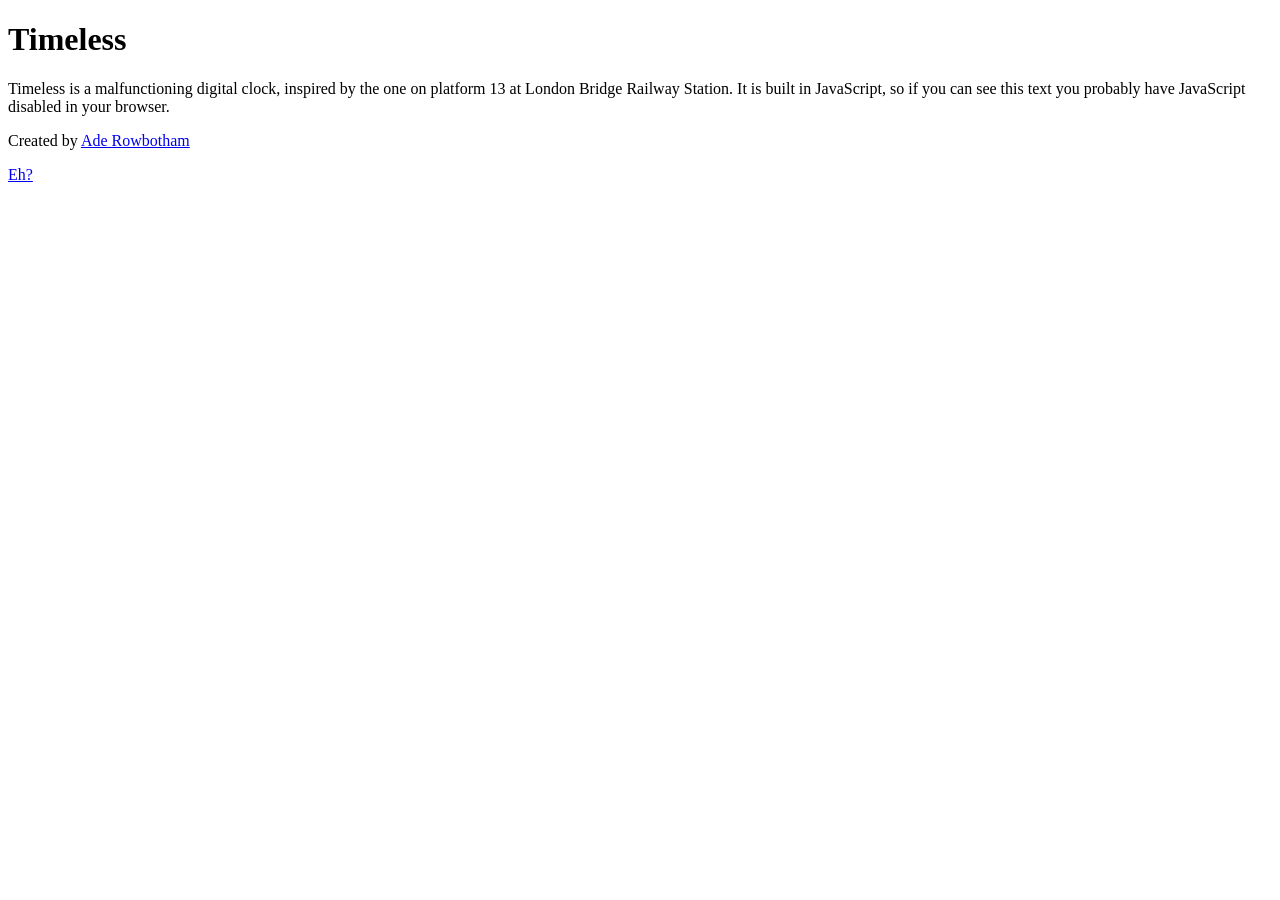
==== deploy/index.html @ 63f45a2e "changed structure" ====
<!DOCTYPE html> 
<html lang="en-GB"> 
<head> 
	<meta http-equiv="Content-Type" content="text/html; charset=UTF-8" /> 
	<meta name="copyright" content="Ade Rowbotham Ltd" /> 
	<meta name="rating" content="General" /> 
	<meta name="keywords" content="notclock, digital, clock, digital clock, broken clock" /> 
	<meta name="abstract" content="" /> 
	<meta name="revisit-after" content="7" /> 
	<meta name="robots" content="index,follow" /> 
	<meta name="description" content="" /> 
	<meta name="Author" content="Ade Rowbotham" />
	
	<title>Timeless</title>
	
	<link rel="stylesheet" href="/_includes/css-min.css" type="text/css" media="screen" /> 	
	<script src="/_includes/js-min.js" type="text/javascript" charset="utf-8"></script>
	
	<script type="text/javascript">

	  var _gaq = _gaq || [];
	  _gaq.push(['_setAccount', 'UA-188815-18']);
	  _gaq.push(['_trackPageview']);

	  (function() {
	    var ga = document.createElement('script'); ga.type = 'text/javascript'; ga.async = true;
	    ga.src = ('https:' == document.location.protocol ? 'https://ssl' : 'http://www') + '.google-analytics.com/ga.js';
	    var s = document.getElementsByTagName('script')[0]; s.parentNode.insertBefore(ga, s);
	  })();

	</script>
</head>



<body>	
    <div id="clock-container">
            <h1>Timeless</h1>
            <p>Timeless is a malfunctioning digital clock, inspired by the one on platform 13 at London Bridge Railway Station. It is built in JavaScript, so if you can see this text you probably have JavaScript disabled in your browser.</p>
            <p>Created by <a href="http://ade.rowbotham.co.uk" title="Ade Rowbotham">Ade Rowbotham</a></p>
    </div>

    <div id="about">
        <a href="http://design.aderowbotham.com/2011/03/timeless/" title="Timeless is a malfunctioning digital clock, inspired by the one on platform 13 at London Bridge Railway Station.">Eh?</a>
    </div>
</body>


</html>
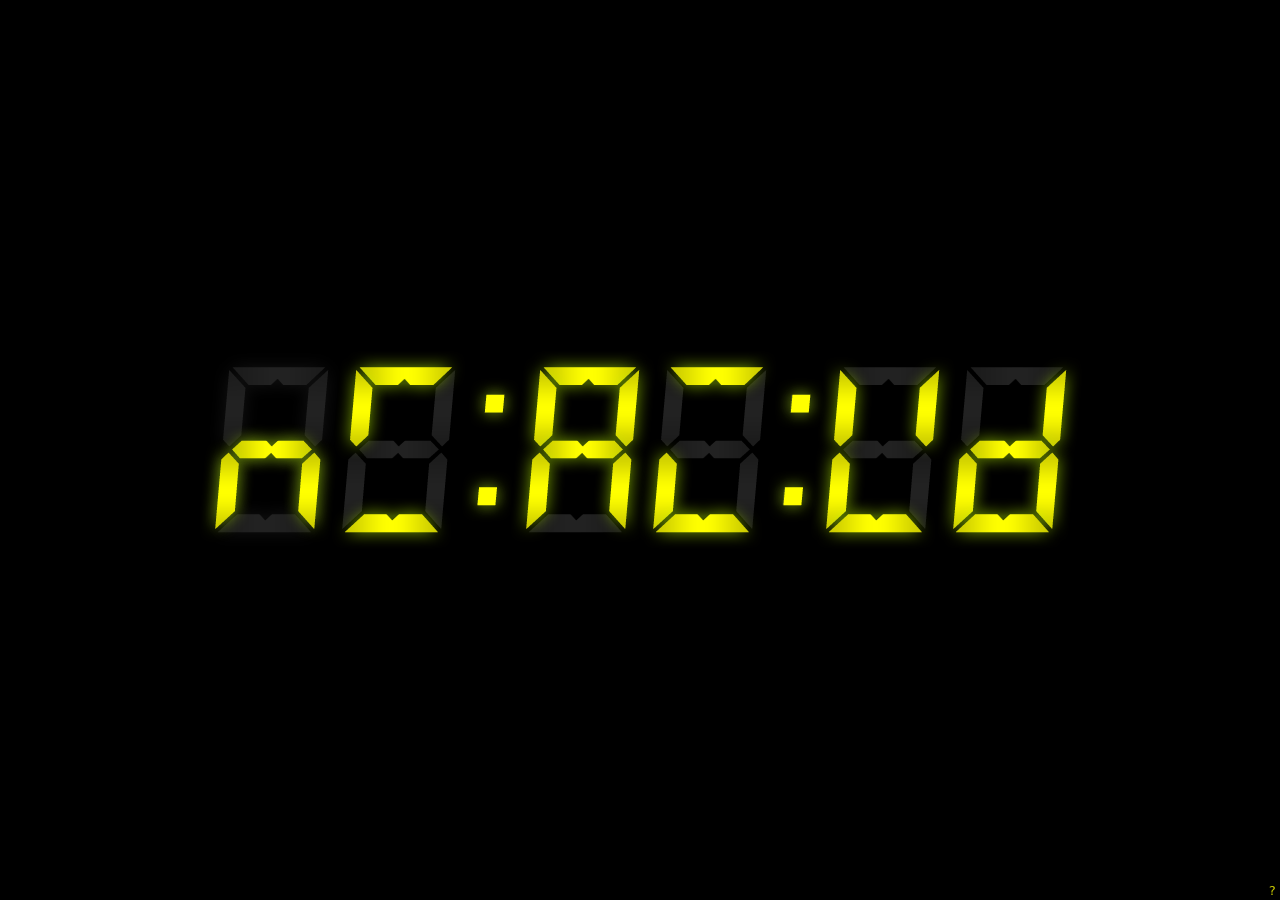
==== commit 8a6113d2: "removed php minify, set up with sass (ruby) and collate (node)" ====
--- a/deploy/index.html
+++ b/deploy/index.html
@@ -13,8 +13,10 @@
 	
 	<title>Timeless</title>
 	
-	<link rel="stylesheet" href="/_includes/css-min.css" type="text/css" media="screen" /> 	
-	<script src="/_includes/js-min.js" type="text/javascript" charset="utf-8"></script>
+	<link rel="stylesheet" href="timeless.css" type="text/css" media="screen" /> 	
+
+  <script src="//ajax.googleapis.com/ajax/libs/jquery/1.7.2/jquery.min.js"></script>    
+  <script type="text/javascript" src="timeless-min.js"></script>
 	
 	<script type="text/javascript">
 
@@ -41,9 +43,10 @@
     </div>
 
     <div id="about">
-        <a href="http://design.aderowbotham.com/2011/03/timeless/" title="Timeless is a malfunctioning digital clock, inspired by the one on platform 13 at London Bridge Railway Station.">Eh?</a>
+        <a href="http://design.aderowbotham.com/2011/03/timeless/" title="Timeless is a malfunctioning digital clock, inspired by the one on platform 13 at London Bridge Railway Station.">?</a>
     </div>
+
+    
 </body>
 
-
 </html>
--- a/deploy/timeless.css
+++ b/deploy/timeless.css
@@ -0,0 +1 @@
+body{background:#000;color:#f9f900;margin:0 auto auto auto;padding:0;text-align:center;font-family:Andale Mono, monospace}#about{position:absolute;top:100%;left:100%;width:80px;height:20px;margin-left:-80px;margin-top:-20px;overflow:hidden;text-align:right}#about a{font-size:13px;text-decoration:none;padding-right:4px;color:#c6c600}#about a:hover{color:#f9f900}#clock-container{position:absolute;top:50%;left:50%;width:880px;height:198px;margin-left:-440px;margin-top:-99px;background:url("images/display-off_24.png") no-repeat top left;cursor:pointer}h1{margin:0;padding-top:70px;font-weight:normal;font-size:100%}p{font-size:90%}a{color:#f9f900;text-decoration:underline}.segment{background-repeat:no-repeat;background-position:top left;position:absolute;overflow:hidden}.display-unit{position:absolute}#displayA{z-index:1;left:0;top:0}#displayB{z-index:2;left:127px;top:0}#displayC{z-index:4;left:311px;top:0}#displayD{z-index:5;left:438px;top:0}#displayE{z-index:7;left:611px;top:0}#displayF{z-index:8;left:738px;top:0}#seperators-mins,#seperators-secs{z-index:3;left:262px;top:27px;width:58px;height:144px;background-image:url("images/segment_map.png");background-position:-227px 0 !important}#seperators-secs{z-index:6;left:568px;top:27px}.t{z-index:1;left:19px;top:0px;width:119px;height:50px;background-image:url("images/segment_map.png");background-position:0 -104px !important}.tl{z-index:2;left:7px;top:6px;width:54px;height:104px;background-image:url("images/segment_map.png");background-position:0 0 !important}.tr{z-index:3;left:89px;top:6px;width:55px;height:104px;background-image:url("images/segment_map.png");background-position:-54px 0 !important}.m{z-index:4;left:18px;top:73px;width:108px;height:51px;background-image:url("images/segment_map.png");background-position:-119px -104px !important}.bl{z-index:5;left:0;top:87px;width:55px;height:104px;background-image:url("images/segment_map.png");background-position:-109px 0 !important}.br{z-index:6;left:82px;top:87px;width:54px;height:104px;background-image:url("images/segment_map.png");background-position:-164px 0 !important}.b{z-index:7;left:5px;top:147px;width:119px;height:51px;background-image:url("images/segment_map.png");background-position:0 -155px !important}
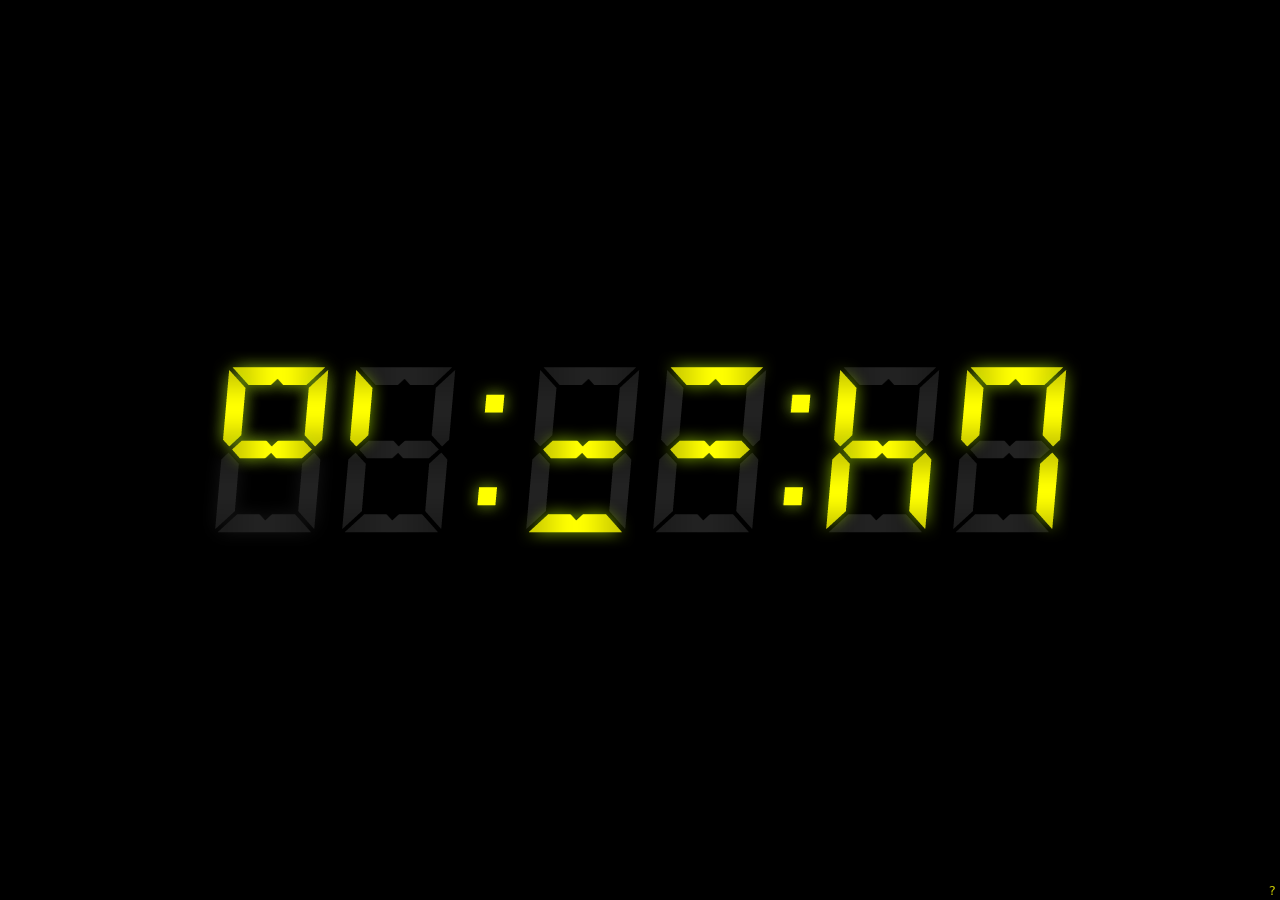
==== commit 8fda2a7c: "updated readme" ====
--- a/deploy/index.html
+++ b/deploy/index.html
@@ -1,52 +1,42 @@
 <!DOCTYPE html> 
 <html lang="en-GB"> 
-<head> 
-	<meta http-equiv="Content-Type" content="text/html; charset=UTF-8" /> 
-	<meta name="copyright" content="Ade Rowbotham Ltd" /> 
-	<meta name="rating" content="General" /> 
-	<meta name="keywords" content="notclock, digital, clock, digital clock, broken clock" /> 
-	<meta name="abstract" content="" /> 
-	<meta name="revisit-after" content="7" /> 
-	<meta name="robots" content="index,follow" /> 
-	<meta name="description" content="" /> 
-	<meta name="Author" content="Ade Rowbotham" />
-	
-	<title>Timeless</title>
-	
-	<link rel="stylesheet" href="timeless.css" type="text/css" media="screen" /> 	
+  <head> 
+  	<meta http-equiv="Content-Type" content="text/html; charset=UTF-8" /> 
+  	<meta name="copyright" content="Ade Rowbotham Ltd" /> 
+  	<meta name="rating" content="General" /> 
+  	<meta name="keywords" content="notclock, digital, clock, digital clock, 7-segment display" /> 
+  	<meta name="revisit-after" content="7" /> 
+  	<meta name="robots" content="index,follow" /> 
+  	<meta name="description" content="Timeless is a malfunctioning digital clock, inspired by the one on platform 13 at London Bridge Railway Station." /> 
+  		
+  	<title>Timeless</title>
+  	
+  	<link rel="stylesheet" href="timeless.css" type="text/css" media="screen" /> 	
 
-  <script src="//ajax.googleapis.com/ajax/libs/jquery/1.7.2/jquery.min.js"></script>    
-  <script type="text/javascript" src="timeless-min.js"></script>
-	
-	<script type="text/javascript">
+    <script src="//ajax.googleapis.com/ajax/libs/jquery/1.7.2/jquery.min.js"></script>    
+    <script type="text/javascript" src="timeless-min.js"></script>	
+  	<script type="text/javascript">
+  	  var _gaq = _gaq || [];
+  	  _gaq.push(['_setAccount', 'UA-188815-18']);
+  	  _gaq.push(['_trackPageview']);
 
-	  var _gaq = _gaq || [];
-	  _gaq.push(['_setAccount', 'UA-188815-18']);
-	  _gaq.push(['_trackPageview']);
+  	  (function() {
+  	    var ga = document.createElement('script'); ga.type = 'text/javascript'; ga.async = true;
+  	    ga.src = ('https:' == document.location.protocol ? 'https://ssl' : 'http://www') + '.google-analytics.com/ga.js';
+  	    var s = document.getElementsByTagName('script')[0]; s.parentNode.insertBefore(ga, s);
+  	  })();
+    </script>
+  </head>
 
-	  (function() {
-	    var ga = document.createElement('script'); ga.type = 'text/javascript'; ga.async = true;
-	    ga.src = ('https:' == document.location.protocol ? 'https://ssl' : 'http://www') + '.google-analytics.com/ga.js';
-	    var s = document.getElementsByTagName('script')[0]; s.parentNode.insertBefore(ga, s);
-	  })();
-
-	</script>
-</head>
-
-
-
-<body>	
+  <body>	
     <div id="clock-container">
-            <h1>Timeless</h1>
-            <p>Timeless is a malfunctioning digital clock, inspired by the one on platform 13 at London Bridge Railway Station. It is built in JavaScript, so if you can see this text you probably have JavaScript disabled in your browser.</p>
-            <p>Created by <a href="http://ade.rowbotham.co.uk" title="Ade Rowbotham">Ade Rowbotham</a></p>
+      <h1>Timeless</h1>
+      <p>Timeless is a malfunctioning digital clock, inspired by the one on platform 13 at London Bridge Railway Station. It is built in JavaScript, so if you can see this text you probably have JavaScript disabled in your browser.</p>
+      <p>Created by <a href="http://ade.rowbotham.co.uk" title="Ade Rowbotham">Ade Rowbotham</a></p>
     </div>
 
     <div id="about">
-        <a href="http://design.aderowbotham.com/2011/03/timeless/" title="Timeless is a malfunctioning digital clock, inspired by the one on platform 13 at London Bridge Railway Station.">?</a>
+      <a href="http://design.aderowbotham.com/2011/03/timeless/" title="Timeless is a malfunctioning digital clock, inspired by the one on platform 13 at London Bridge Railway Station.">?</a>
     </div>
-
-    
-</body>
-
+  </body>
 </html>
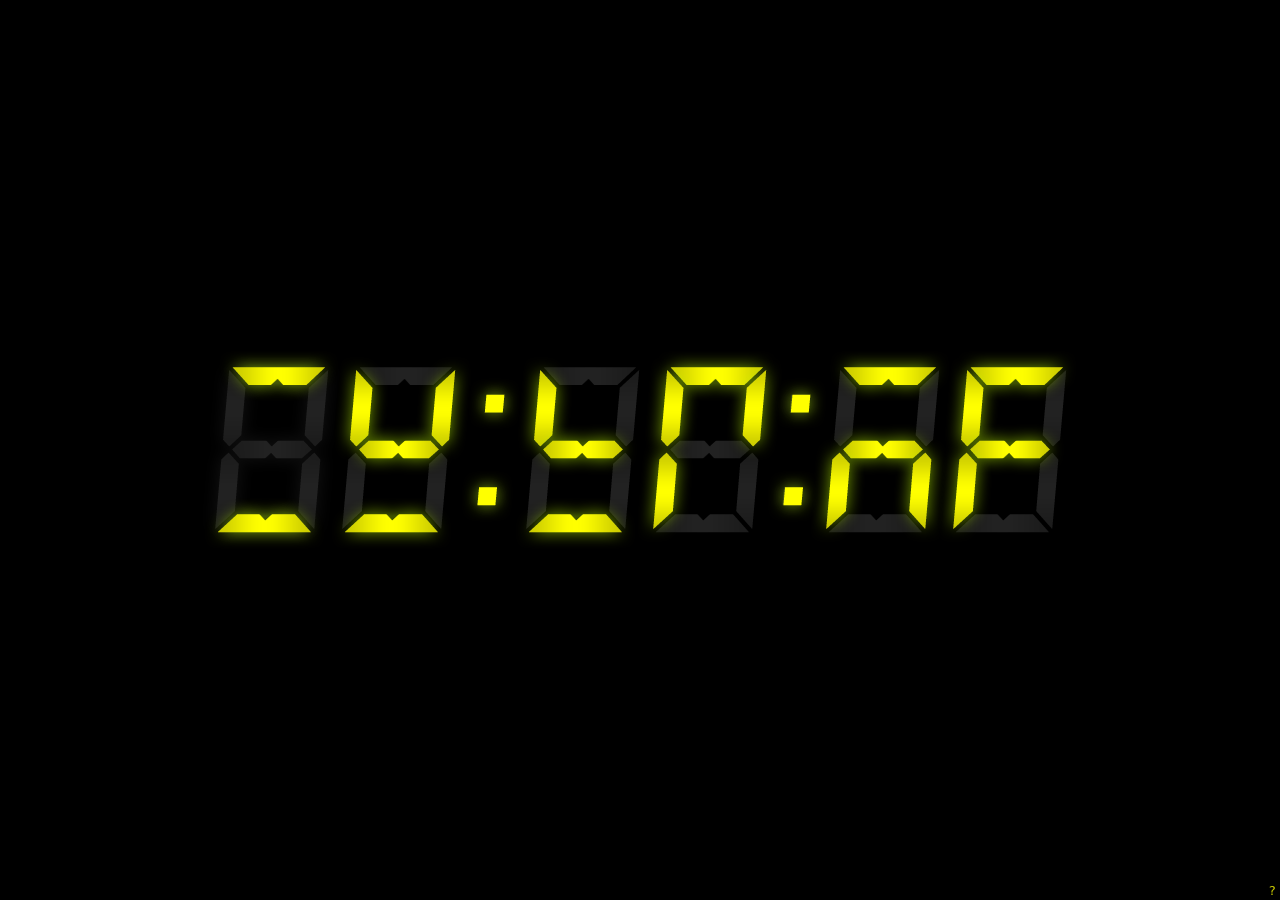
==== commit f846ce29: "deferred js, fixed FOUC by appending js class to html and updating css" ====
--- a/deploy/index.html
+++ b/deploy/index.html
@@ -13,30 +13,38 @@
   	
   	<link rel="stylesheet" href="timeless.css" type="text/css" media="screen" /> 	
 
-    <script src="//ajax.googleapis.com/ajax/libs/jquery/1.7.2/jquery.min.js"></script>    
-    <script type="text/javascript" src="timeless-min.js"></script>	
-  	<script type="text/javascript">
-  	  var _gaq = _gaq || [];
-  	  _gaq.push(['_setAccount', 'UA-188815-18']);
-  	  _gaq.push(['_trackPageview']);
+    <script src="//ajax.googleapis.com/ajax/libs/jquery/1.7.2/jquery.min.js"></script>
+    <script>window.jQuery || document.write('<script src="jquery-1.7.2.min.js"><\/script>')</script>
+    <script type="text/javascript">
+      $('html').addClass('js');
+    </script>
 
-  	  (function() {
-  	    var ga = document.createElement('script'); ga.type = 'text/javascript'; ga.async = true;
-  	    ga.src = ('https:' == document.location.protocol ? 'https://ssl' : 'http://www') + '.google-analytics.com/ga.js';
-  	    var s = document.getElementsByTagName('script')[0]; s.parentNode.insertBefore(ga, s);
-  	  })();
-    </script>
   </head>
 
   <body>	
     <div id="clock-container">
-      <h1>Timeless</h1>
-      <p>Timeless is a malfunctioning digital clock, inspired by the one on platform 13 at London Bridge Railway Station. It is built in JavaScript, so if you can see this text you probably have JavaScript disabled in your browser.</p>
-      <p>Created by <a href="http://ade.rowbotham.co.uk" title="Ade Rowbotham">Ade Rowbotham</a></p>
+      <div id="no-js-content">
+        <h1>Timeless</h1>
+        <p>Timeless is a malfunctioning digital clock, inspired by the one on platform 13 at London Bridge Railway Station. It is built in JavaScript, so if you can see this text you probably have JavaScript disabled in your browser.</p>
+        <p>Created by <a href="http://ade.rowbotham.co.uk" title="Ade Rowbotham">Ade Rowbotham</a></p>
+      </div>
     </div>
 
     <div id="about">
       <a href="http://design.aderowbotham.com/2011/03/timeless/" title="Timeless is a malfunctioning digital clock, inspired by the one on platform 13 at London Bridge Railway Station.">?</a>
     </div>
+   
+    <script type="text/javascript" src="timeless-min.js"></script>
+    <script type="text/javascript">
+      var _gaq = _gaq || [];
+      _gaq.push(['_setAccount', 'UA-188815-18']);
+      _gaq.push(['_trackPageview']);
+
+      (function() {
+        var ga = document.createElement('script'); ga.type = 'text/javascript'; ga.async = true;
+        ga.src = ('https:' == document.location.protocol ? 'https://ssl' : 'http://www') + '.google-analytics.com/ga.js';
+        var s = document.getElementsByTagName('script')[0]; s.parentNode.insertBefore(ga, s);
+      })();
+    </script>
   </body>
 </html>
--- a/deploy/timeless.css
+++ b/deploy/timeless.css
@@ -1 +1 @@
-body{background:#000;color:#f9f900;margin:0 auto auto auto;padding:0;text-align:center;font-family:Andale Mono, monospace}#about{position:absolute;top:100%;left:100%;width:80px;height:20px;margin-left:-80px;margin-top:-20px;overflow:hidden;text-align:right}#about a{font-size:13px;text-decoration:none;padding-right:4px;color:#c6c600}#about a:hover{color:#f9f900}#clock-container{position:absolute;top:50%;left:50%;width:880px;height:198px;margin-left:-440px;margin-top:-99px;background:url("images/display-off_24.png") no-repeat top left;cursor:pointer}h1{margin:0;padding-top:70px;font-weight:normal;font-size:100%}p{font-size:90%}a{color:#f9f900;text-decoration:underline}.segment{background-repeat:no-repeat;background-position:top left;position:absolute;overflow:hidden}.display-unit{position:absolute}#displayA{z-index:1;left:0;top:0}#displayB{z-index:2;left:127px;top:0}#displayC{z-index:4;left:311px;top:0}#displayD{z-index:5;left:438px;top:0}#displayE{z-index:7;left:611px;top:0}#displayF{z-index:8;left:738px;top:0}#seperators-mins,#seperators-secs{z-index:3;left:262px;top:27px;width:58px;height:144px;background-image:url("images/segment_map.png");background-position:-227px 0 !important}#seperators-secs{z-index:6;left:568px;top:27px}.t{z-index:1;left:19px;top:0px;width:119px;height:50px;background-image:url("images/segment_map.png");background-position:0 -104px !important}.tl{z-index:2;left:7px;top:6px;width:54px;height:104px;background-image:url("images/segment_map.png");background-position:0 0 !important}.tr{z-index:3;left:89px;top:6px;width:55px;height:104px;background-image:url("images/segment_map.png");background-position:-54px 0 !important}.m{z-index:4;left:18px;top:73px;width:108px;height:51px;background-image:url("images/segment_map.png");background-position:-119px -104px !important}.bl{z-index:5;left:0;top:87px;width:55px;height:104px;background-image:url("images/segment_map.png");background-position:-109px 0 !important}.br{z-index:6;left:82px;top:87px;width:54px;height:104px;background-image:url("images/segment_map.png");background-position:-164px 0 !important}.b{z-index:7;left:5px;top:147px;width:119px;height:51px;background-image:url("images/segment_map.png");background-position:0 -155px !important}
+body{background:#000;color:#f9f900;margin:0 auto auto auto;padding:0;text-align:center;font-family:Andale Mono, monospace}.js #no-js-content{display:none}#about{position:absolute;top:100%;left:100%;width:80px;height:20px;margin-left:-80px;margin-top:-20px;overflow:hidden;text-align:right}#about a{font-size:13px;text-decoration:none;padding-right:4px;color:#c6c600}#about a:hover{color:#f9f900}#clock-container{position:absolute;top:50%;left:50%;width:880px;height:198px;margin-left:-440px;margin-top:-99px;background:url("images/display-off_24.png") no-repeat top left;cursor:pointer}h1{margin:0;padding-top:70px;font-weight:normal;font-size:100%}p{font-size:90%}a{color:#f9f900;text-decoration:underline}.segment{background-repeat:no-repeat;background-position:top left;position:absolute;overflow:hidden}.display-unit{position:absolute}#displayA{z-index:1;left:0;top:0}#displayB{z-index:2;left:127px;top:0}#displayC{z-index:4;left:311px;top:0}#displayD{z-index:5;left:438px;top:0}#displayE{z-index:7;left:611px;top:0}#displayF{z-index:8;left:738px;top:0}#seperators-mins,#seperators-secs{z-index:3;left:262px;top:27px;width:58px;height:144px;background-image:url("images/segment_map.png");background-position:-227px 0 !important}#seperators-secs{z-index:6;left:568px;top:27px}.t{z-index:1;left:19px;top:0px;width:119px;height:50px;background-image:url("images/segment_map.png");background-position:0 -104px !important}.tl{z-index:2;left:7px;top:6px;width:54px;height:104px;background-image:url("images/segment_map.png");background-position:0 0 !important}.tr{z-index:3;left:89px;top:6px;width:55px;height:104px;background-image:url("images/segment_map.png");background-position:-54px 0 !important}.m{z-index:4;left:18px;top:73px;width:108px;height:51px;background-image:url("images/segment_map.png");background-position:-119px -104px !important}.bl{z-index:5;left:0;top:87px;width:55px;height:104px;background-image:url("images/segment_map.png");background-position:-109px 0 !important}.br{z-index:6;left:82px;top:87px;width:54px;height:104px;background-image:url("images/segment_map.png");background-position:-164px 0 !important}.b{z-index:7;left:5px;top:147px;width:119px;height:51px;background-image:url("images/segment_map.png");background-position:0 -155px !important}
